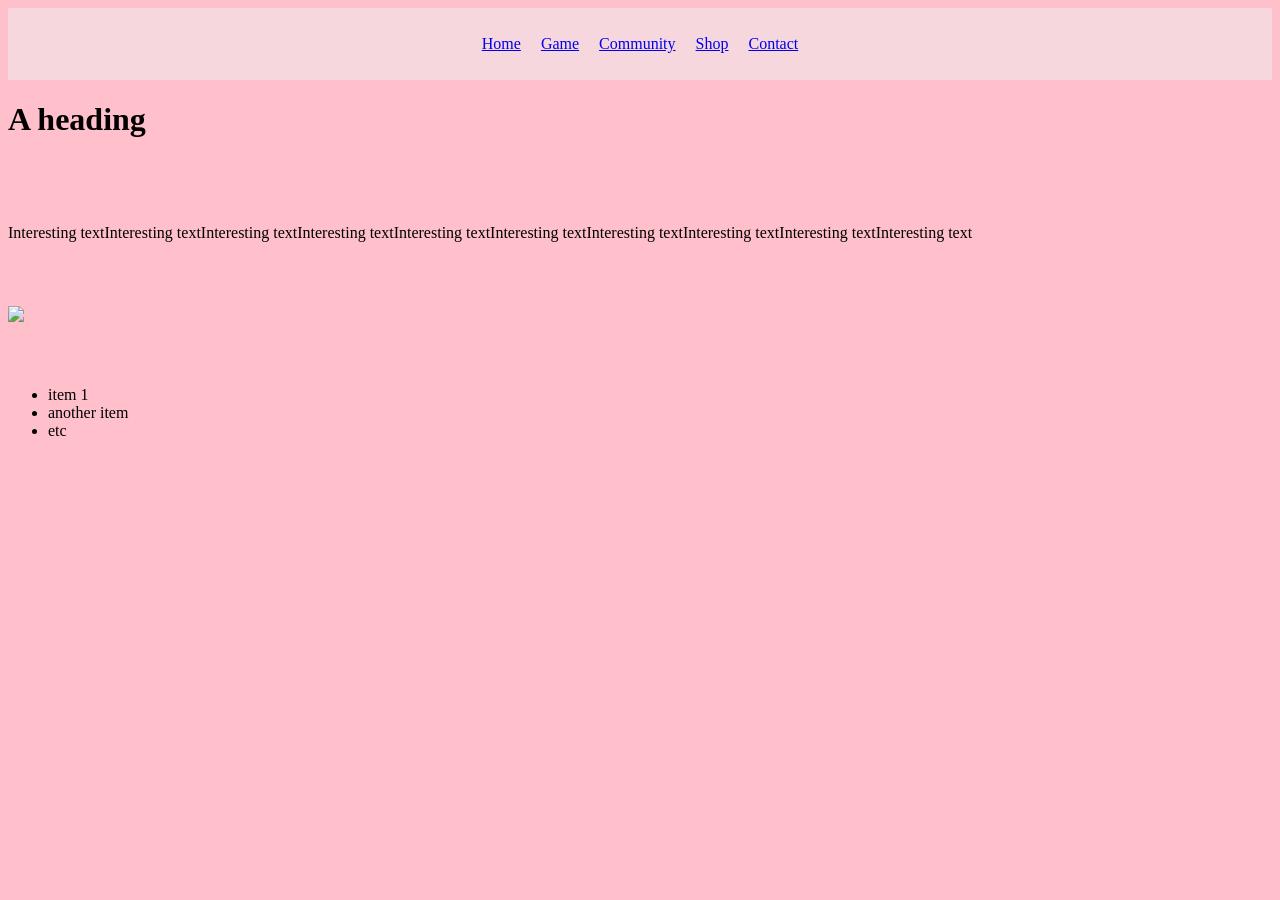
==== Community.html @ 848d948f "initial commit" ====
<!DOCTYPE html>
<html>

<head>
    <title>Page 2</title>
    <link rel="stylesheet" href="styles.css">
    <title>My first test webpage</title>
    <link rel="preconnect" href="https://fonts.googleapis.com">
    <link rel="preconnect" href="https://fonts.gstatic.com" crossorigin>
    <link href="https://fonts.googleapis.com/css2?family=Eater&display=swap" rel="stylesheet">
</head>

<body>
    
    <div class="topnav">
        <a href="Home.html">Home</a>
        <a href="Game.html">Game</a>
        <a href="Community.html">Community</a>
        <a href="Shop.html">Shop</a>
        <a href="Contact.html">Contact</a>
    </div>

    <main>
        <h1>A heading</h1>
        <p>Interesting textInteresting textInteresting textInteresting textInteresting 
        textInteresting textInteresting textInteresting textInteresting textInteresting text</p>
        <img src="images\Nh0geekVEX76sjLX.jpg" width="200px">

        <ul>
            <li>item 1</li>
            <li>another item</li>
            <li>etc</li>
        </ul>
    </main>
</body>

</html>
---- styles.css ----
/* latin-ext */
@font-face {
  font-family: 'Eater';
  font-style: normal;
  font-weight: 400;
  font-display: swap;
  src: url(https://fonts.gstatic.com/s/eater/v27/mtG04_FCK7bOvqu_sXBAsQ.woff2) format('woff2');
  unicode-range: U+0100-02BA, U+02BD-02C5, U+02C7-02CC, U+02CE-02D7, U+02DD-02FF, U+0304, U+0308, U+0329, U+1D00-1DBF, U+1E00-1E9F, U+1EF2-1EFF, U+2020, U+20A0-20AB, U+20AD-20C4, U+2113, U+2C60-2C7F, U+A720-A7FF;
}
/* latin */
@font-face {
  font-family: 'Eater';
  font-style: normal;
  font-weight: 400;
  font-display: swap;
  src: url(https://fonts.gstatic.com/s/eater/v27/mtG04_FCK7bOvquxsXA.woff2) format('woff2');
  unicode-range: U+0000-00FF, U+0131, U+0152-0153, U+02BB-02BC, U+02C6, U+02DA, U+02DC, U+0304, U+0308, 
  U+0329, U+2000-206F, U+20AC, U+2122, U+2191, U+2193, U+2212, U+2215, U+FEFF, U+FFFD;
}

body {
    font-family: custom1;
    background-color: pink;
    color: black;
}

.topnav {
    background-color:rgb(247, 215, 222);
    display:flex;
    gap: 20px;
    align-items:center;
    justify-content: center;
    height: 60px;
    padding: 6px;
}

.topnav span{
    border: 1px solid black;
    padding: 5px;
}

main {
    display: flex;
    max-width: 90rem;
    flex-direction: column;
    gap: 3rem;
    margin-inline: auto;
    justify-content: center;
    justify-items: center;
}

p {
    max-width: 90em;
}

.lists {
    border: 4px solid rgb(20, 19, 19);
    padding: 2em;
    margin: 3em;
}


label, input, textarea {
    display: block;
}

.gameimages {
    display: flex;
    justify-content: center;
    align-content: center;
}

#homeparagraphs {
    font-size: 24px;
    border: solid black;
    padding: 10px;
    margin: 10px;
    max-width: 90em;
    text-align: center;
    display: flex;
    justify-content: center;
}

.pagetitle {
    display: flex;
    justify-content: center;
}

#merch {
    height: auto;
    width: fit-content;
    overflow: hidden;
}

#merchlist {
    list-style-type: underline;
    font-weight: bold;
}

.text {
    text-align: center;
    height: 100vh;
}

form {
    display: flex;
    justify-content: center;
    flex-direction: column;
    margin: 5px;
    padding: 5px;
}
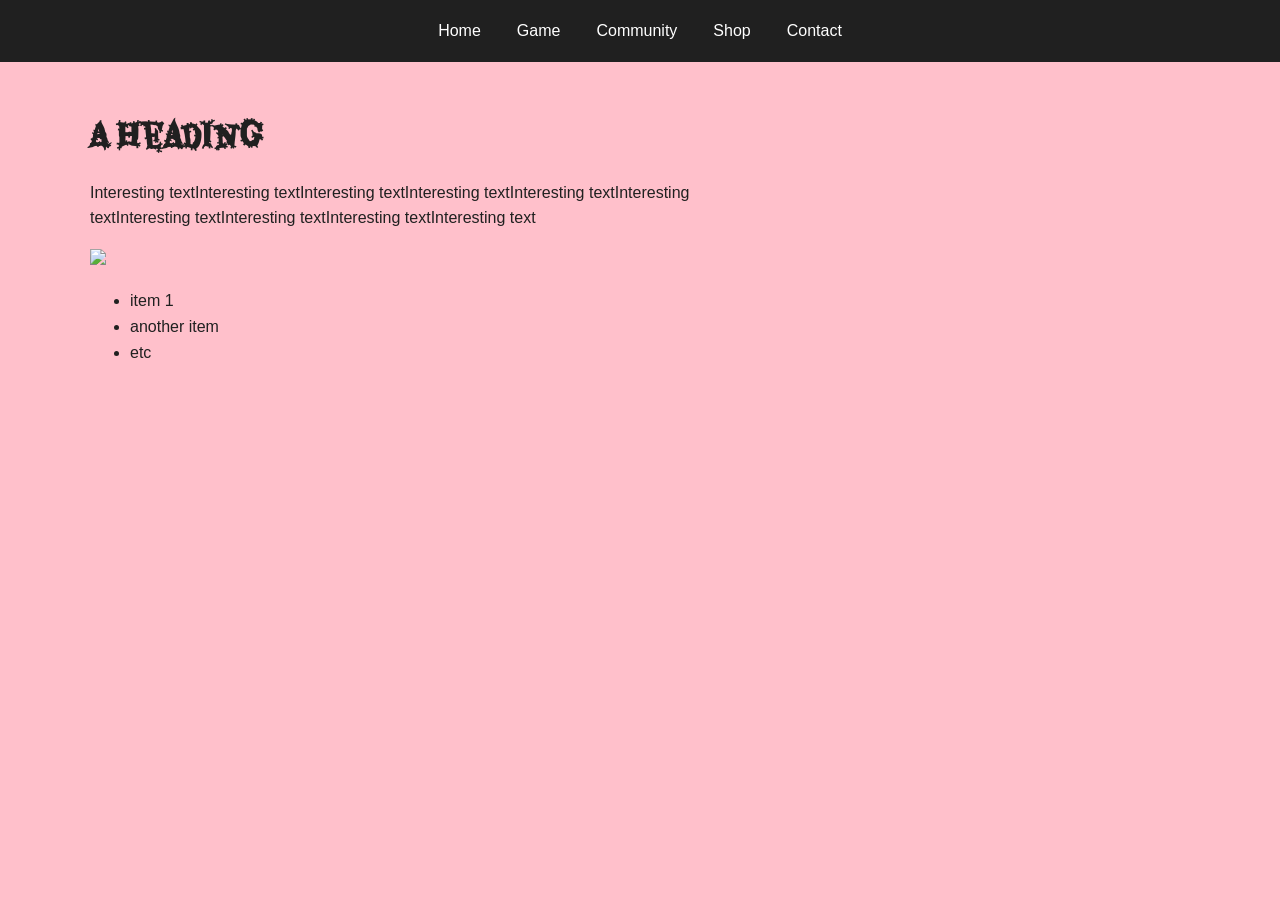
==== commit bf1f2a97: "changed home to index" ====
--- a/Community.html
+++ b/Community.html
@@ -5,6 +5,7 @@
     <title>Page 2</title>
     <link rel="stylesheet" href="styles.css">
     <title>My first test webpage</title>
+    <meta name="viewport" content="width=device-width, initial-scale=1.0">
     <link rel="preconnect" href="https://fonts.googleapis.com">
     <link rel="preconnect" href="https://fonts.gstatic.com" crossorigin>
     <link href="https://fonts.googleapis.com/css2?family=Eater&display=swap" rel="stylesheet">
@@ -13,7 +14,7 @@
 <body>
     
     <div class="topnav">
-        <a href="Home.html">Home</a>
+        <a href="index.html">Home</a>
         <a href="Game.html">Game</a>
         <a href="Community.html">Community</a>
         <a href="Shop.html">Shop</a>
--- a/styles.css
+++ b/styles.css
@@ -19,93 +19,154 @@
 }
 
 body {
-    font-family: custom1;
+    margin: 0;
+    font-family: Arial, sans-serif;
+    line-height: 1.6;
     background-color: pink;
-    color: black;
+    color: #202020;
+}
+
+h1, h2 {
+    font-family: 'Eater', Georgia, serif;
 }
 
 .topnav {
-    background-color:rgb(247, 215, 222);
-    display:flex;
-    gap: 20px;
-    align-items:center;
+    background-color: #202020;
+    display: flex;
+    flex-wrap: wrap;
+    gap: 8px;
+    align-items: center;
     justify-content: center;
-    height: 60px;
-    padding: 6px;
+    padding: 10px;
 }
 
-.topnav span{
-    border: 1px solid black;
-    padding: 5px;
+.topnav a {
+    color: white;
+    padding: 8px 14px;
+    text-decoration: none;
+}
+
+.topnav a:hover, .topnav a:focus {
+    background-color: #f7d7de;
+    color: #202020;
 }
 
 main {
-    display: flex;
-    max-width: 90rem;
-    flex-direction: column;
-    gap: 3rem;
-    margin-inline: auto;
-    justify-content: center;
-    justify-items: center;
+    max-width: 1100px;
+    margin: 0 auto;
+    padding: 24px 16px;
+}
+
+img {
+    max-width: 100%;
+    height: auto;
 }
 
 p {
-    max-width: 90em;
+    max-width: 70ch;
 }
 
 .lists {
-    border: 4px solid rgb(20, 19, 19);
+    border: 3px solid #202020;
     padding: 2em;
-    margin: 3em;
+    margin: 2em 0;
 }
 
-
-label, input, textarea {
+label, input, textarea, select {
     display: block;
 }
 
 .gameimages {
     display: flex;
     justify-content: center;
-    align-content: center;
+}
+
+.gameimages img {
+    width: 100%;
+    max-width: 800px;
 }
 
 #homeparagraphs {
-    font-size: 24px;
-    border: solid black;
-    padding: 10px;
-    margin: 10px;
-    max-width: 90em;
+    font-size: 1.1rem;
+    border: 2px solid #202020;
+    background-color: #f7d7de;
+    padding: 16px;
+    margin: 10px auto;
     text-align: center;
-    display: flex;
-    justify-content: center;
 }
 
 .pagetitle {
-    display: flex;
-    justify-content: center;
+    text-align: center;
 }
 
 #merch {
-    height: auto;
-    width: fit-content;
-    overflow: hidden;
+    width: 100%;
 }
 
 #merchlist {
-    list-style-type: underline;
-    font-weight: bold;
+    display: grid;
+    grid-template-columns: repeat(3, minmax(0, 1fr));
+    gap: 16px;
+    list-style: none;
+    padding: 0;
+}
+
+.product {
+    background-color: #202020;
+    color: white;
+    padding: 16px;
+}
+
+.product img {
+    display: block;
+    width: 100%;
+    height: 200px;
+    object-fit: contain;
+    background-color: white;
 }
 
 .text {
     text-align: center;
-    height: 100vh;
 }
 
 form {
     display: flex;
-    justify-content: center;
     flex-direction: column;
-    margin: 5px;
-    padding: 5px;
+    gap: 8px;
+    max-width: 500px;
+    margin: 0 auto;
+}
+
+input, textarea, select, button {
+    box-sizing: border-box;
+    width: 100%;
+    padding: 10px;
+    font: inherit;
+}
+
+button {
+    background-color: #202020;
+    color: white;
+    border: 0;
+    cursor: pointer;
+}
+
+@media (max-width: 700px) {
+    #merchlist {
+        grid-template-columns: repeat(2, minmax(0, 1fr));
+    }
+}
+
+@media (max-width: 480px) {
+    #merchlist {
+        grid-template-columns: 1fr;
+    }
+
+    .topnav {
+        gap: 2px;
+    }
+
+    .topnav a {
+        padding: 8px;
+    }
 }
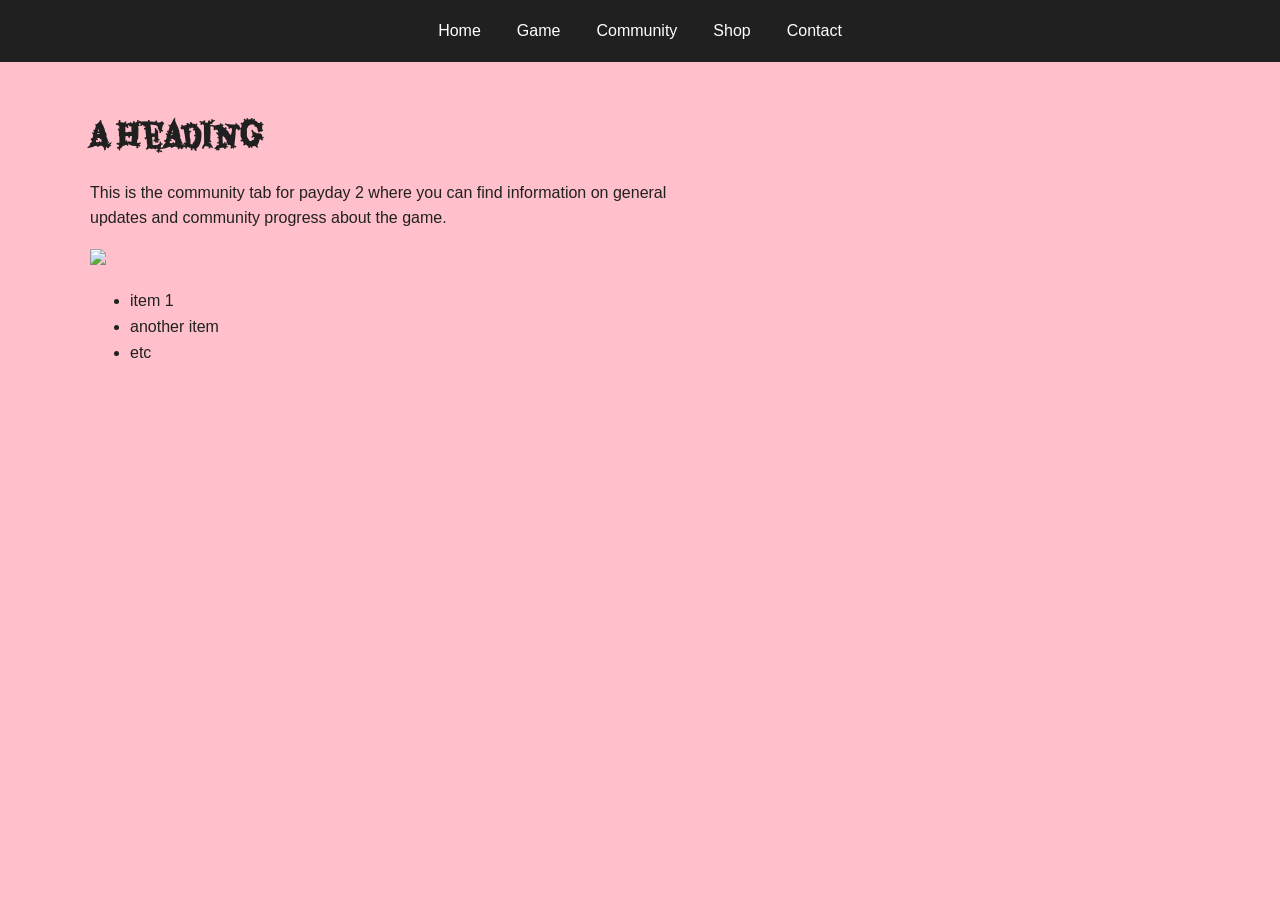
==== commit 81288e8e: "Slight edit to community tab replacing some text." ====
--- a/Community.html
+++ b/Community.html
@@ -23,8 +23,8 @@
 
     <main>
         <h1>A heading</h1>
-        <p>Interesting textInteresting textInteresting textInteresting textInteresting 
-        textInteresting textInteresting textInteresting textInteresting textInteresting text</p>
+        <p>This is the community tab for payday 2 where you can find information on general updates and community progress about the game.</p>
+        </p>
         <img src="images\Nh0geekVEX76sjLX.jpg" width="200px">
 
         <ul>
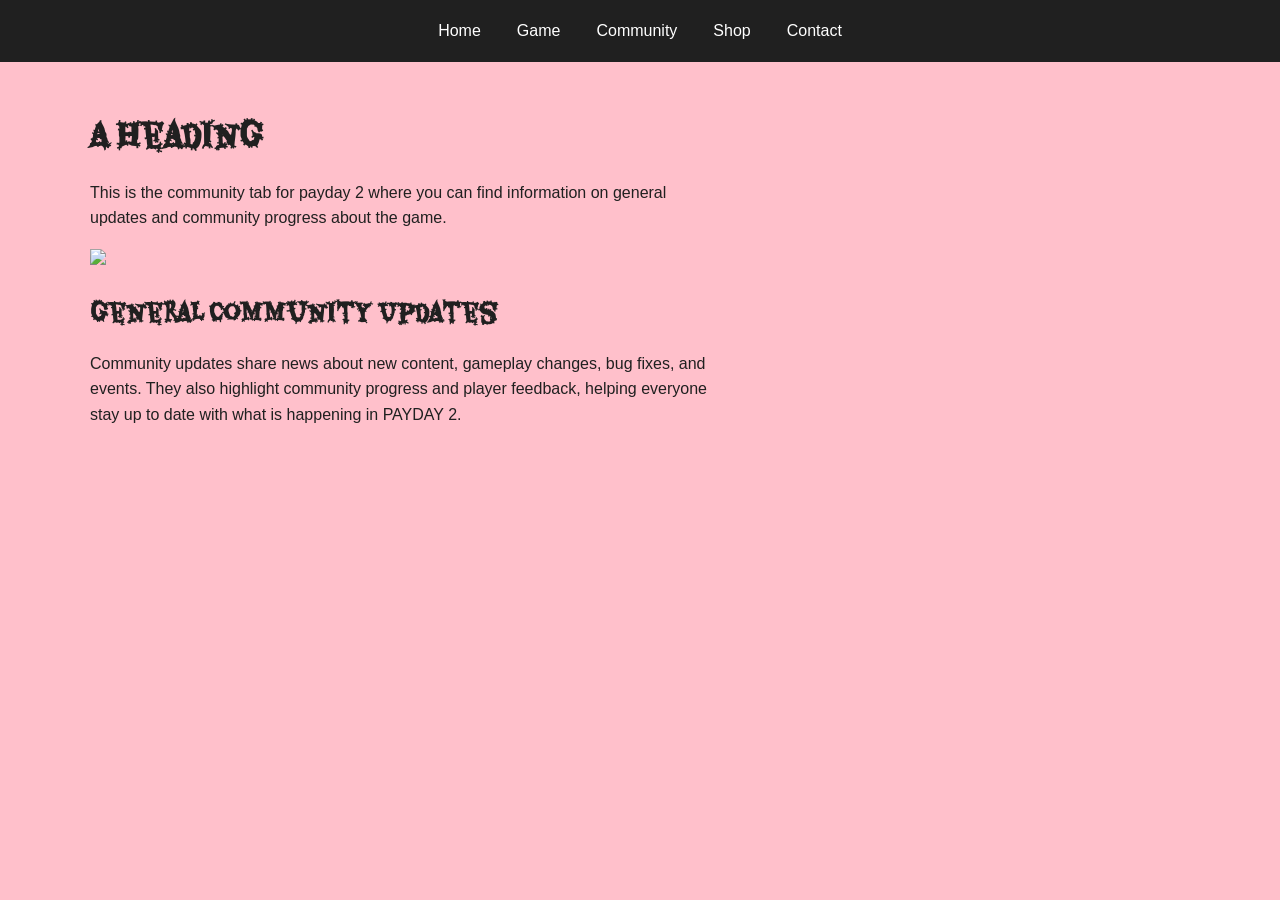
==== commit 531d53b6: "Slight change to community text" ====
--- a/Community.html
+++ b/Community.html
@@ -27,11 +27,8 @@
         </p>
         <img src="images\Nh0geekVEX76sjLX.jpg" width="200px">
 
-        <ul>
-            <li>item 1</li>
-            <li>another item</li>
-            <li>etc</li>
-        </ul>
+        <h2>General Community Updates</h2>
+<p>Community updates share news about new content, gameplay changes, bug fixes, and events. They also highlight community progress and player feedback, helping everyone stay up to date with what is happening in PAYDAY 2.</p>
     </main>
 </body>
 
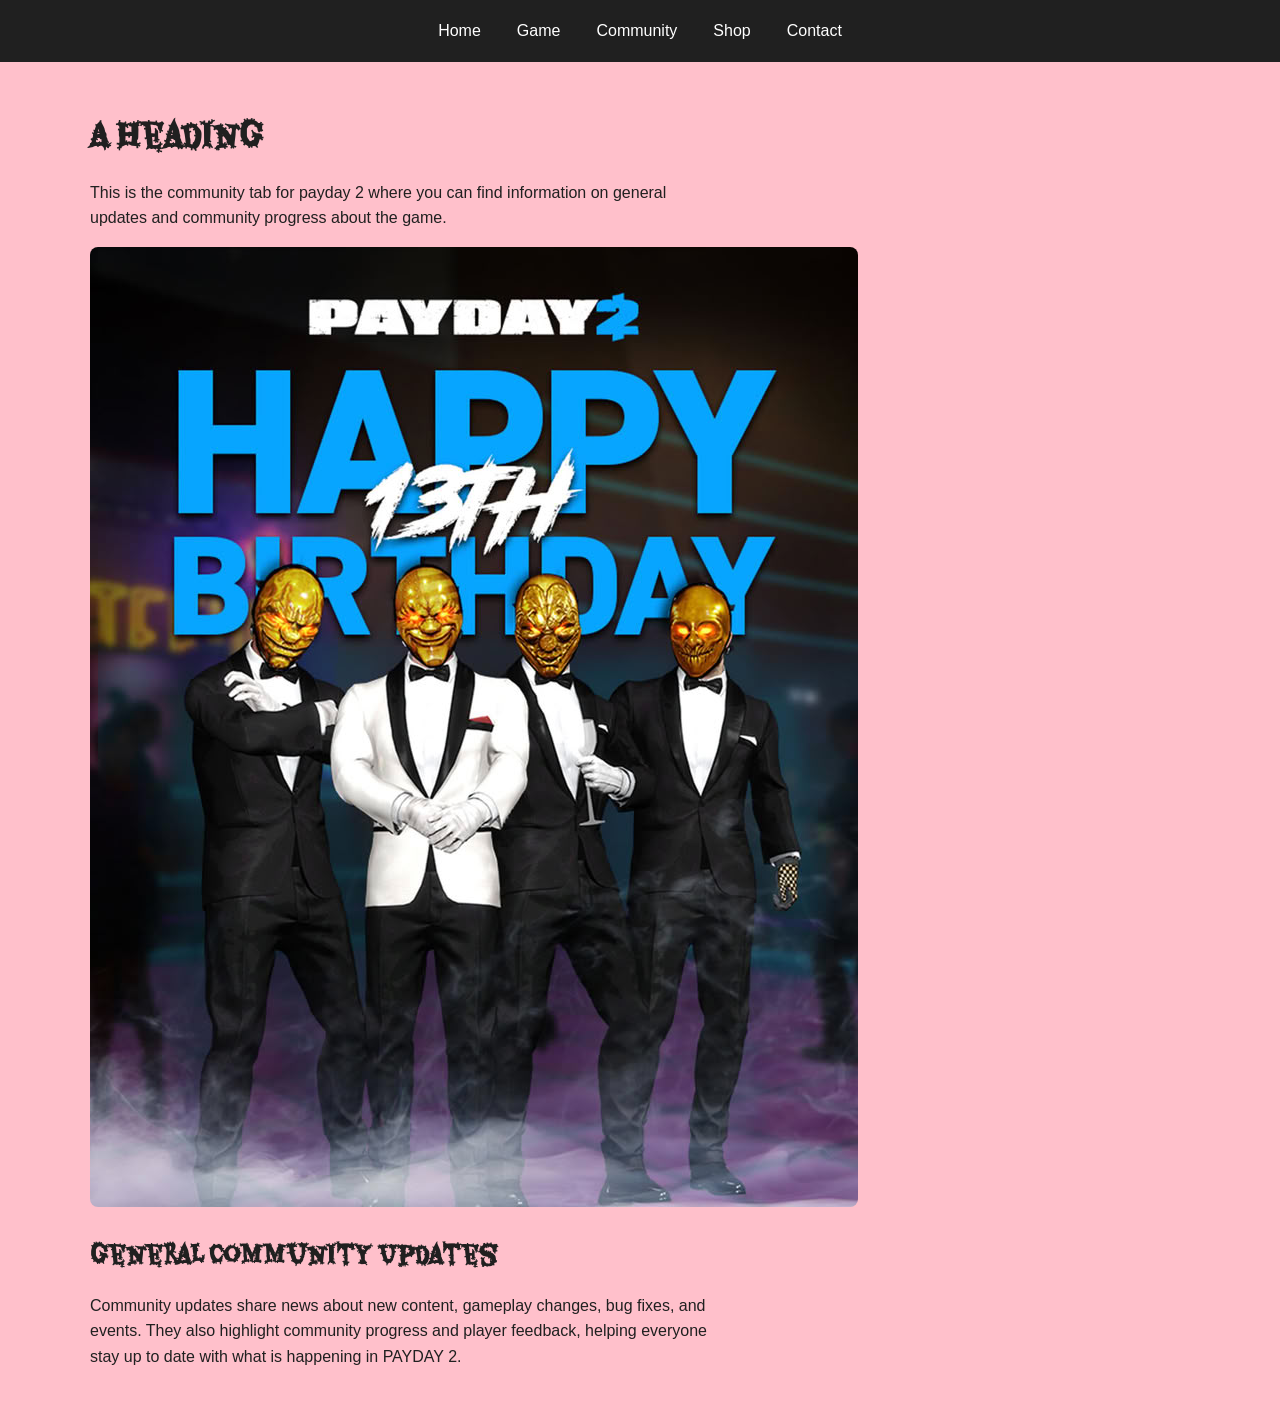
==== commit 9791c554: "visual improvements" ====
--- a/Community.html
+++ b/Community.html
@@ -2,9 +2,8 @@
 <html>
 
 <head>
-    <title>Page 2</title>
+    <title>Community</title>
     <link rel="stylesheet" href="styles.css">
-    <title>My first test webpage</title>
     <meta name="viewport" content="width=device-width, initial-scale=1.0">
     <link rel="preconnect" href="https://fonts.googleapis.com">
     <link rel="preconnect" href="https://fonts.gstatic.com" crossorigin>
@@ -24,8 +23,9 @@
     <main>
         <h1>A heading</h1>
         <p>This is the community tab for payday 2 where you can find information on general updates and community progress about the game.</p>
-        </p>
-        <img src="images\Nh0geekVEX76sjLX.jpg" width="200px">
+        <a class="community-image" href="images/HappyBrithday.jpg">
+            <img src="images/HappyBrithday.jpg" alt="PAYDAY 2 anniversary artwork">
+        </a>
 
         <h2>General Community Updates</h2>
 <p>Community updates share news about new content, gameplay changes, bug fixes, and events. They also highlight community progress and player feedback, helping everyone stay up to date with what is happening in PAYDAY 2.</p>
--- a/styles.css
+++ b/styles.css
@@ -44,9 +44,17 @@
     color: white;
     padding: 8px 14px;
     text-decoration: none;
+    border-radius: 4px;
+    transition: background-color 160ms ease, color 160ms ease, transform 160ms ease;
 }
 
 .topnav a:hover, .topnav a:focus {
+    background-color: #f7d7de;
+    color: #202020;
+    transform: translateY(-2px);
+}
+
+.topnav a[aria-current="page"] {
     background-color: #f7d7de;
     color: #202020;
 }
@@ -78,12 +86,44 @@
 
 .gameimages {
     display: flex;
+    flex-wrap: wrap;
+    gap: 16px;
     justify-content: center;
 }
 
 .gameimages img {
     width: 100%;
-    max-width: 800px;
+    max-width: 520px;
+}
+
+.gameimages a,
+.product-image,
+.community-image,
+.home-image {
+    display: block;
+}
+
+.gameimages img,
+.community-image img,
+.home-image img {
+    border-radius: 8px;
+    transition: transform 180ms ease, box-shadow 180ms ease;
+}
+
+.gameimages a:hover img,
+.gameimages a:focus img,
+.community-image:hover img,
+.community-image:focus img,
+.home-image:hover img,
+.home-image:focus img {
+    transform: scale(1.02);
+    box-shadow: 0 8px 20px rgb(0 0 0 / 25%);
+}
+
+.home-image img {
+    width: 100%;
+    max-height: 600px;
+    object-fit: cover;
 }
 
 #homeparagraphs {
@@ -115,6 +155,14 @@
     background-color: #202020;
     color: white;
     padding: 16px;
+    border-radius: 8px;
+    transition: transform 180ms ease, box-shadow 180ms ease;
+}
+
+.product:hover,
+.product:focus-within {
+    transform: translateY(-4px);
+    box-shadow: 0 8px 20px rgb(0 0 0 / 25%);
 }
 
 .product img {
@@ -123,6 +171,29 @@
     height: 200px;
     object-fit: contain;
     background-color: white;
+    border-radius: 4px;
+    transition: transform 180ms ease;
+}
+
+.product-image:hover img,
+.product-image:focus img {
+    transform: scale(1.03);
+}
+
+.product h3 {
+    margin-bottom: 4px;
+}
+
+.image-link {
+    display: inline-block;
+    color: #f7d7de;
+    font-weight: bold;
+    text-underline-offset: 3px;
+}
+
+.image-link:hover,
+.image-link:focus {
+    color: white;
 }
 
 .text {
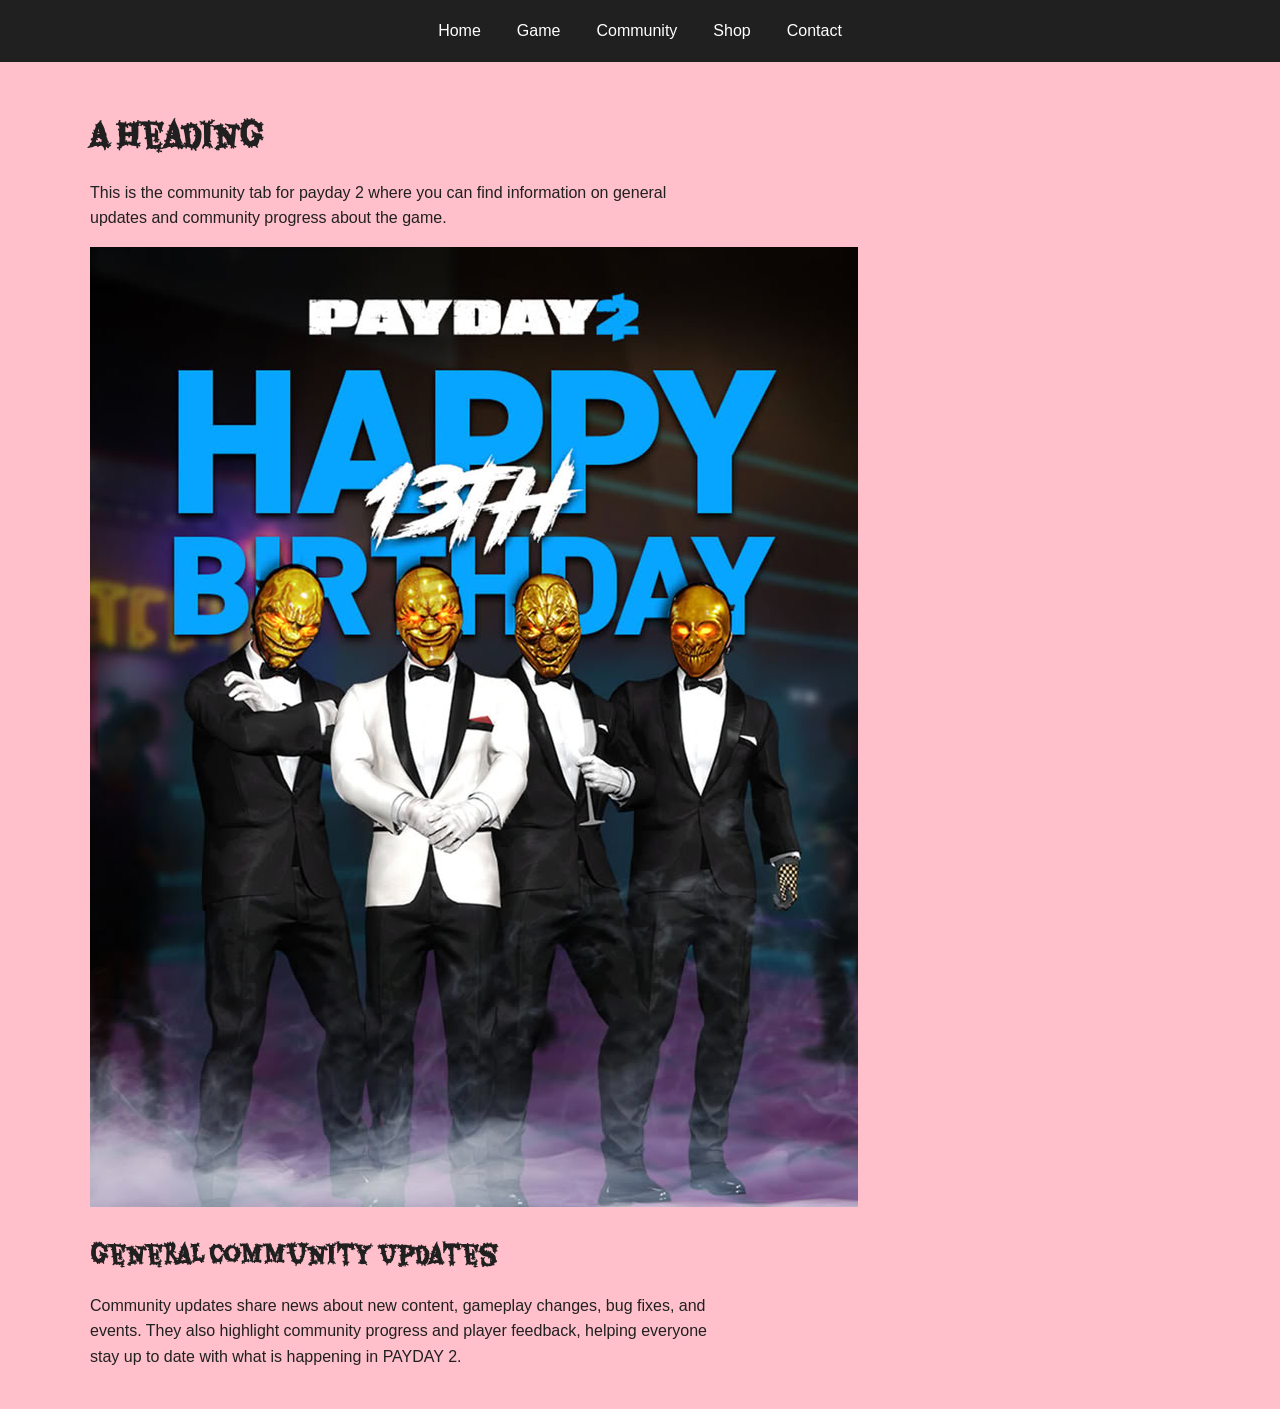
==== commit 7d27a1db: "added image" ====
--- a/Community.html
+++ b/Community.html
@@ -23,10 +23,9 @@
     <main>
         <h1>A heading</h1>
         <p>This is the community tab for payday 2 where you can find information on general updates and community progress about the game.</p>
-        <a class="community-image" href="images/HappyBrithday.jpg">
-            <img src="images/HappyBrithday.jpg" alt="PAYDAY 2 anniversary artwork">
-        </a>
 
+        <img src="images/HappyBrithday.jpg" alt="PAYDAY 2 anniversary artwork">
+  
         <h2>General Community Updates</h2>
 <p>Community updates share news about new content, gameplay changes, bug fixes, and events. They also highlight community progress and player feedback, helping everyone stay up to date with what is happening in PAYDAY 2.</p>
     </main>
